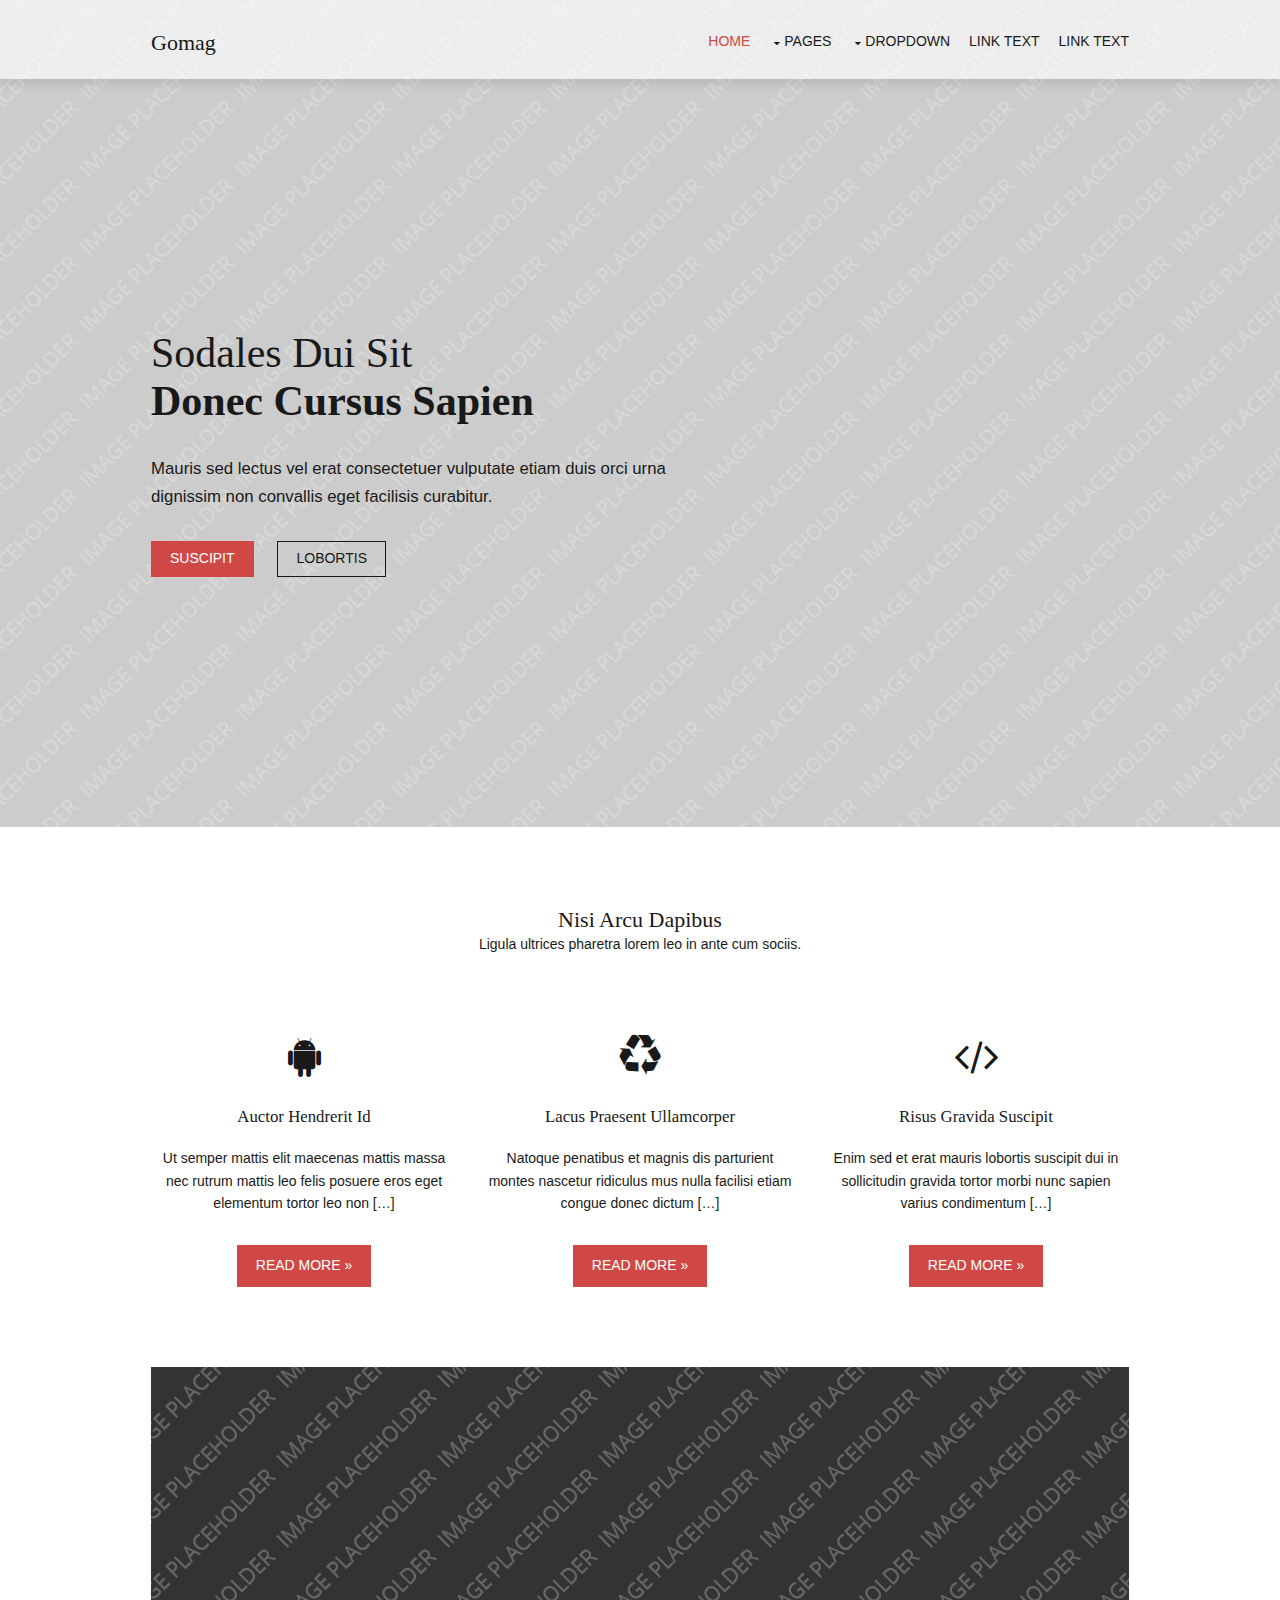
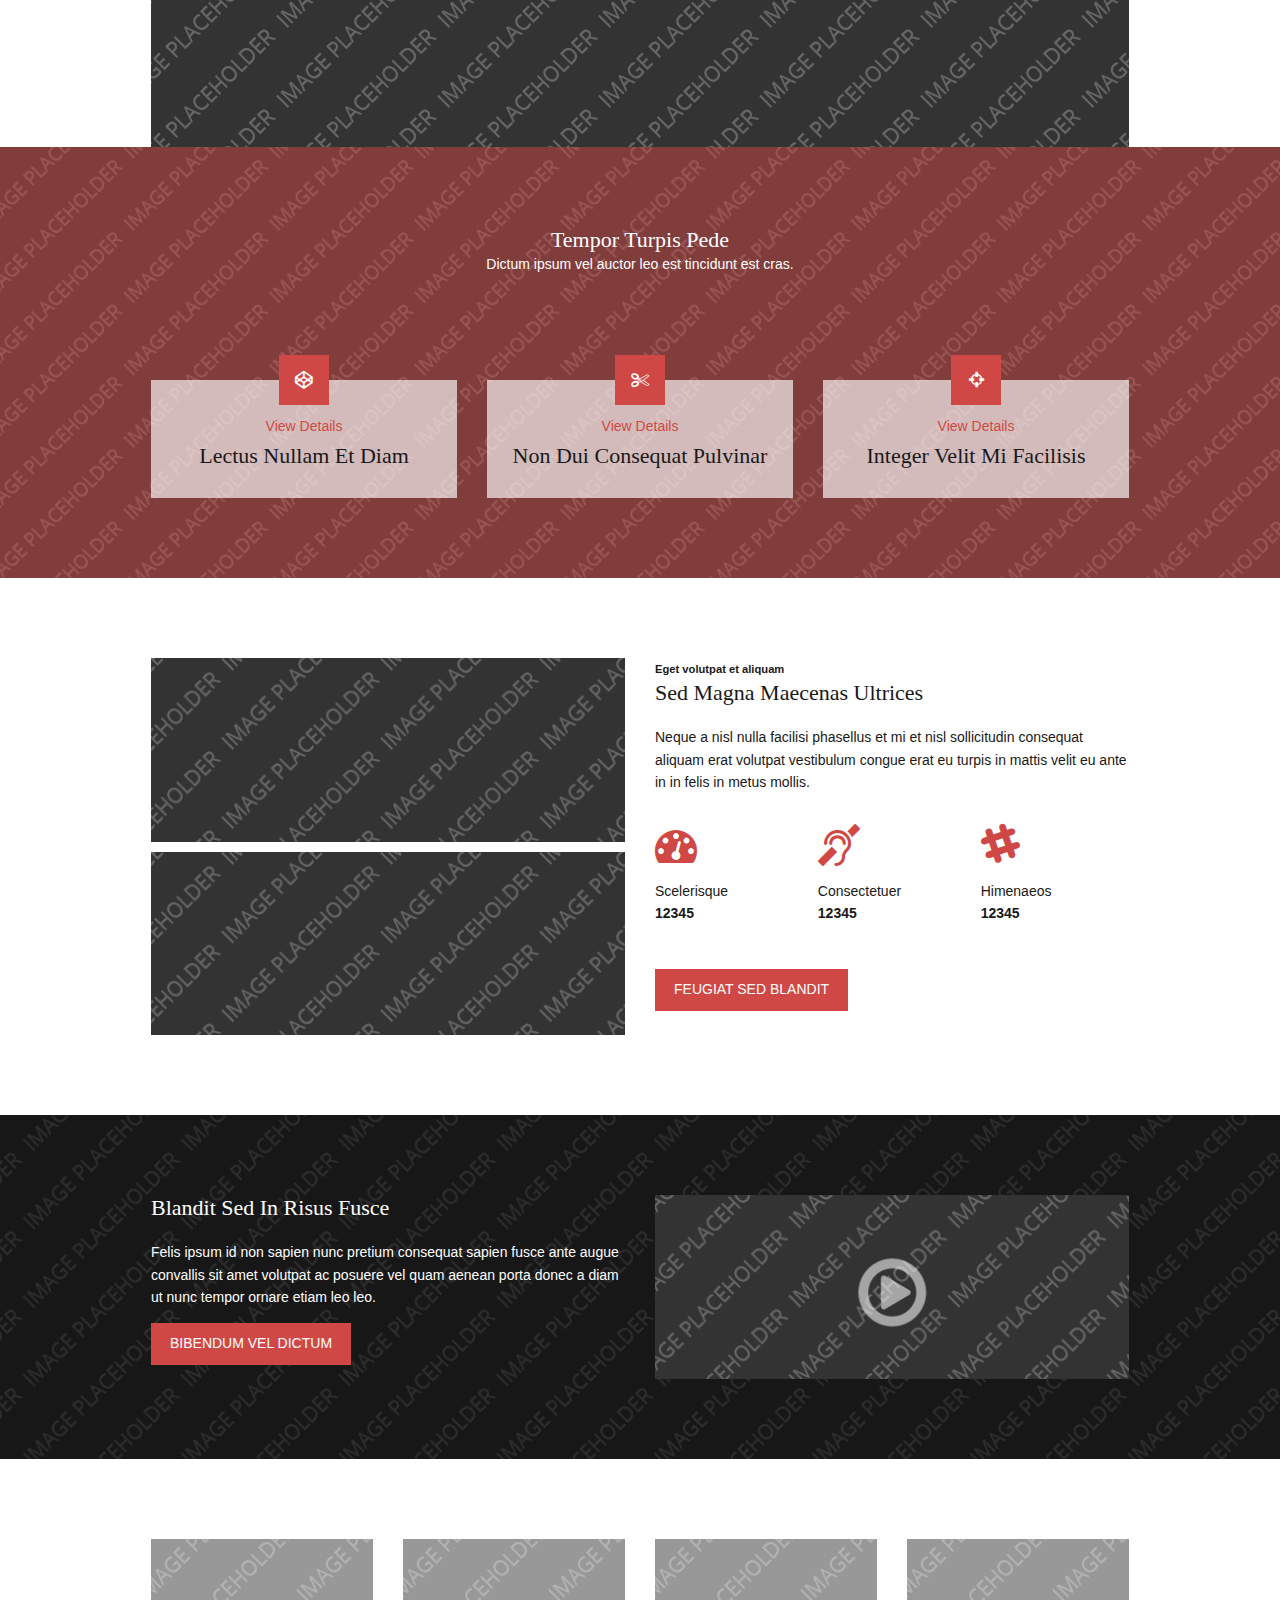
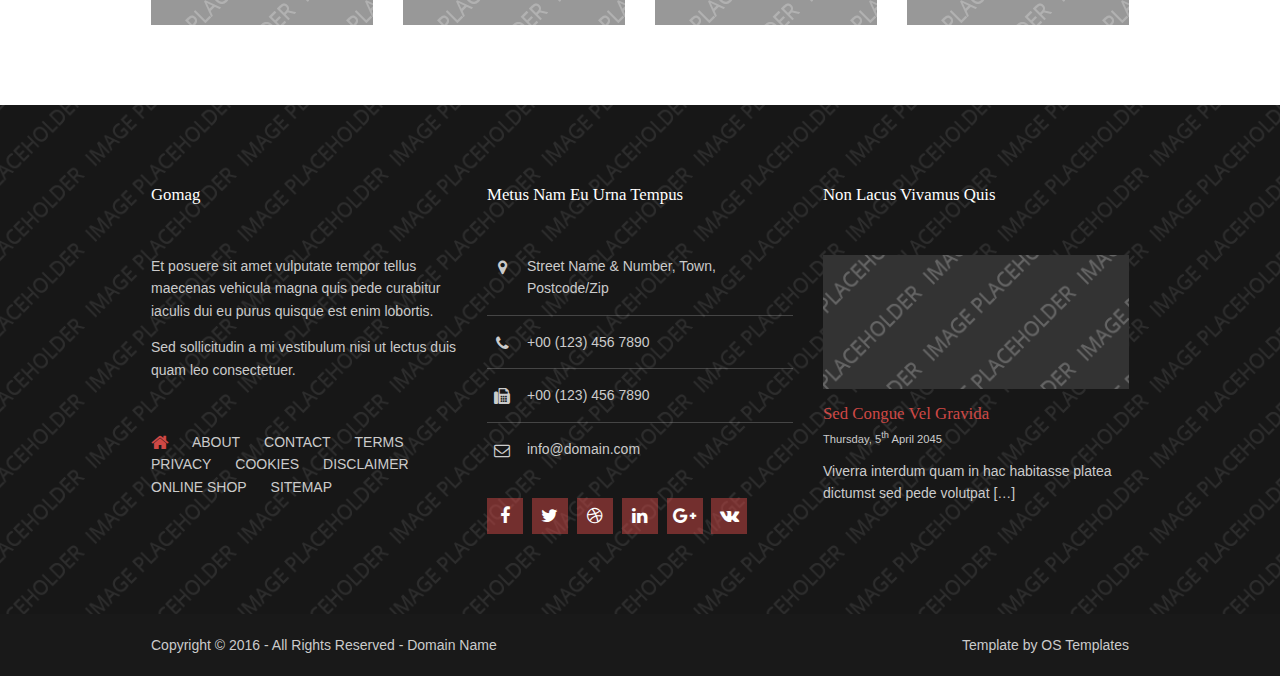
==== gomag/index.html @ 4d7ac692 "1st commit" ====
<!DOCTYPE html>
<!--
Template Name: Gomag
Author: <a href="http://www.os-templates.com/">OS Templates</a>
Author URI: http://www.os-templates.com/
Licence: Free to use under our free template licence terms
Licence URI: http://www.os-templates.com/template-terms
-->
<html lang="">
<head>
<title>Gomag</title>
<meta charset="utf-8">
<meta name="viewport" content="width=device-width, initial-scale=1.0, maximum-scale=1.0, user-scalable=no">
<link href="layout/styles/layout.css" rel="stylesheet" type="text/css" media="all">
</head>
<body id="top">
<!-- ################################################################################################ -->
<!-- ################################################################################################ -->
<!-- ################################################################################################ -->
<!-- Top Background Image Wrapper -->
<div class="bgded" style="background-image:url('images/demo/backgrounds/01.png');"> 
  <!-- ################################################################################################ -->
  <div class="wrapper row1">
    <header id="header" class="hoc clear"> 
      <!-- ################################################################################################ -->
      <div id="logo" class="fl_left">
        <h1><a href="index.html">Gomag</a></h1>
      </div>
      <nav id="mainav" class="fl_right">
        <ul class="clear">
          <li class="active"><a href="index.html">Home</a></li>
          <li><a class="drop" href="#">Pages</a>
            <ul>
              <li><a href="pages/gallery.html">Gallery</a></li>
              <li><a href="pages/full-width.html">Full Width</a></li>
              <li><a href="pages/sidebar-left.html">Sidebar Left</a></li>
              <li><a href="pages/sidebar-right.html">Sidebar Right</a></li>
              <li><a href="pages/basic-grid.html">Basic Grid</a></li>
            </ul>
          </li>
          <li><a class="drop" href="#">Dropdown</a>
            <ul>
              <li><a href="#">Level 2</a></li>
              <li><a class="drop" href="#">Level 2 + Drop</a>
                <ul>
                  <li><a href="#">Level 3</a></li>
                  <li><a href="#">Level 3</a></li>
                  <li><a href="#">Level 3</a></li>
                </ul>
              </li>
              <li><a href="#">Level 2</a></li>
            </ul>
          </li>
          <li><a href="#">Link Text</a></li>
          <li><a href="#">Link Text</a></li>
        </ul>
      </nav>
      <!-- ################################################################################################ -->
    </header>
  </div>
  <!-- ################################################################################################ -->
  <!-- ################################################################################################ -->
  <!-- ################################################################################################ -->
  <section id="pageintro" class="hoc clear">
    <div> 
      <!-- ################################################################################################ -->
      <h2 class="heading">Sodales dui sit<br>
        <strong>donec cursus sapien</strong></h2>
      <p>Mauris sed lectus vel erat consectetuer vulputate etiam duis orci urna dignissim non convallis eget facilisis curabitur.</p>
      <footer>
        <ul class="nospace inline pushright">
          <li><a class="btn" href="#">Suscipit</a></li>
          <li><a class="btn inverse" href="#">Lobortis</a></li>
        </ul>
      </footer>
      <!-- ################################################################################################ -->
    </div>
  </section>
  <!-- ################################################################################################ -->
</div>
<!-- End Top Background Image Wrapper -->
<!-- ################################################################################################ -->
<!-- ################################################################################################ -->
<!-- ################################################################################################ -->
<div class="wrapper row3">
  <main class="hoc container clear btmpad-none"> 
    <!-- main body -->
    <!-- ################################################################################################ -->
    <div class="sectiontitle center">
      <h6 class="heading">Nisi arcu dapibus</h6>
      <p>Ligula ultrices pharetra lorem leo in ante cum sociis.</p>
    </div>
    <ul class="nospace group center btmspace-80">
      <li class="one_third first">
        <article><i class="btmspace-30 fa fa-3x fa-android"></i>
          <h6 class="heading font-x1">Auctor hendrerit id</h6>
          <p class="btmspace-30">Ut semper mattis elit maecenas mattis massa nec rutrum mattis leo felis posuere eros eget elementum tortor leo non [&hellip;]</p>
          <footer><a class="btn" href="#">Read More &raquo;</a></footer>
        </article>
      </li>
      <li class="one_third">
        <article><i class="btmspace-30 fa fa-3x fa-recycle"></i>
          <h6 class="heading font-x1">Lacus praesent ullamcorper</h6>
          <p class="btmspace-30">Natoque penatibus et magnis dis parturient montes nascetur ridiculus mus nulla facilisi etiam congue donec dictum [&hellip;]</p>
          <footer><a class="btn" href="#">Read More &raquo;</a></footer>
        </article>
      </li>
      <li class="one_third">
        <article><i class="btmspace-30 fa fa-3x fa-code"></i>
          <h6 class="heading font-x1">Risus gravida suscipit</h6>
          <p class="btmspace-30">Enim sed et erat mauris lobortis suscipit dui in sollicitudin gravida tortor morbi nunc sapien varius condimentum [&hellip;]</p>
          <footer><a class="btn" href="#">Read More &raquo;</a></footer>
        </article>
      </li>
    </ul>
    <figure><img src="images/demo/978x380.png" alt=""></figure>
    <!-- ################################################################################################ -->
    <!-- / main body -->
    <div class="clear"></div>
  </main>
</div>
<!-- ################################################################################################ -->
<!-- ################################################################################################ -->
<!-- ################################################################################################ -->
<div class="wrapper bgded overlay coloured" style="background-image:url('images/demo/backgrounds/02.png');">
  <section class="hoc container clear"> 
    <!-- ################################################################################################ -->
    <div class="sectiontitle center">
      <h6 class="heading">Tempor turpis pede</h6>
      <p>Dictum ipsum vel auctor leo est tincidunt est cras.</p>
    </div>
    <ul class="nospace group infoboxes">
      <li class="one_third first">
        <article class="infobox"><i class="fa fa-codepen"></i>
          <p><a href="#">View Details</a></p>
          <h6>Lectus nullam et diam</h6>
        </article>
      </li>
      <li class="one_third">
        <article class="infobox"><i class="fa fa-scissors"></i>
          <p><a href="#">View Details</a></p>
          <h6>Non dui consequat pulvinar</h6>
        </article>
      </li>
      <li class="one_third">
        <article class="infobox"><i class="fa fa-crosshairs"></i>
          <p><a href="#">View Details</a></p>
          <h6>Integer velit mi facilisis</h6>
        </article>
      </li>
    </ul>
    <!-- ################################################################################################ -->
    <div class="clear"></div>
  </section>
</div>
<!-- ################################################################################################ -->
<!-- ################################################################################################ -->
<!-- ################################################################################################ -->
<div class="wrapper row3">
  <article class="hoc container clear"> 
    <!-- ################################################################################################ -->
    <figure class="one_half first">
      <ul class="nospace">
        <li class="btmspace-10"><img src="images/demo/480x186.png" alt=""></li>
        <li><img src="images/demo/480x186.png" alt=""></li>
      </ul>
    </figure>
    <div class="one_half">
      <p class="nospace font-xs bold">Eget volutpat et aliquam</p>
      <h6 class="heading">Sed magna maecenas ultrices</h6>
      <p class="btmspace-30">Neque a nisl nulla facilisi phasellus et mi et nisl sollicitudin consequat aliquam erat volutpat vestibulum congue erat eu turpis in mattis velit eu ante in in felis in metus mollis.</p>
      <ul class="nospace group btmspace-30 smvplc">
        <li class="one_third first"><a href="#"><i class="fa fa-3x fa-dashboard"></i></a>
          <p>Scelerisque<br>
            <strong>12345</strong></p>
        </li>
        <li class="one_third"><a href="#"><i class="fa fa-3x fa-deaf"></i></a>
          <p>Consectetuer<br>
            <strong>12345</strong></p>
        </li>
        <li class="one_third"><a href="#"><i class="fa fa-3x fa-slack"></i></a>
          <p>Himenaeos<br>
            <strong>12345</strong></p>
        </li>
      </ul>
      <footer><a class="btn" href="#">Feugiat sed blandit</a></footer>
    </div>
    <!-- ################################################################################################ -->
    <div class="clear"></div>
  </article>
</div>
<!-- ################################################################################################ -->
<!-- ################################################################################################ -->
<!-- ################################################################################################ -->
<div class="wrapper bgded overlay" style="background-image:url('images/demo/backgrounds/03.png');">
  <section class="hoc container clear"> 
    <!-- ################################################################################################ -->
    <div class="one_half first">
      <h6 class="heading">Blandit sed in risus fusce</h6>
      <p>Felis ipsum id non sapien nunc pretium consequat sapien fusce ante augue convallis sit amet volutpat ac posuere vel quam aenean porta donec a diam ut nunc tempor ornare etiam leo leo.</p>
      <footer><a class="btn" href="#">Bibendum vel dictum</a></footer>
    </div>
    <div class="one_half"><img src="images/demo/480x186-vid.png" alt=""></div>
    <!-- ################################################################################################ -->
    <div class="clear"></div>
  </section>
</div>
<!-- ################################################################################################ -->
<!-- ################################################################################################ -->
<!-- ################################################################################################ -->
<div class="wrapper row3">
  <figure class="hoc container clear"> 
    <!-- ################################################################################################ -->
    <ul class="nospace group logos">
      <li class="one_quarter first"><a href="#"><img src="images/demo/222x86.png" alt=""></a></li>
      <li class="one_quarter"><a href="#"><img src="images/demo/222x86.png" alt=""></a></li>
      <li class="one_quarter"><a href="#"><img src="images/demo/222x86.png" alt=""></a></li>
      <li class="one_quarter"><a href="#"><img src="images/demo/222x86.png" alt=""></a></li>
    </ul>
    <figcaption class="center hidden"><a class="btn" href="#">View More &raquo;</a></figcaption>
    <!-- ################################################################################################ -->
  </figure>
</div>
<!-- ################################################################################################ -->
<!-- ################################################################################################ -->
<!-- ################################################################################################ -->
<div class="wrapper row4 bgded overlay" style="background-image:url('images/demo/backgrounds/04.png');">
  <footer id="footer" class="hoc clear"> 
    <!-- ################################################################################################ -->
    <div class="one_third first">
      <h6 class="heading">Gomag</h6>
      <p>Et posuere sit amet vulputate tempor tellus maecenas vehicula magna quis pede curabitur iaculis dui eu purus quisque est enim lobortis.</p>
      <p class="btmspace-50">Sed sollicitudin a mi vestibulum nisi ut lectus duis quam leo consectetuer.</p>
      <nav>
        <ul class="nospace">
          <li><a href="index.html"><i class="fa fa-lg fa-home"></i></a></li>
          <li><a href="#">About</a></li>
          <li><a href="#">Contact</a></li>
          <li><a href="#">Terms</a></li>
          <li><a href="#">Privacy</a></li>
          <li><a href="#">Cookies</a></li>
          <li><a href="#">Disclaimer</a></li>
          <li><a href="#">Online Shop</a></li>
          <li><a href="#">Sitemap</a></li>
        </ul>
      </nav>
    </div>
    <div class="one_third">
      <h6 class="heading">Metus nam eu urna tempus</h6>
      <ul class="nospace btmspace-30 linklist contact">
        <li><i class="fa fa-map-marker"></i>
          <address>
          Street Name &amp; Number, Town, Postcode/Zip
          </address>
        </li>
        <li><i class="fa fa-phone"></i> +00 (123) 456 7890</li>
        <li><i class="fa fa-fax"></i> +00 (123) 456 7890</li>
        <li><i class="fa fa-envelope-o"></i> info@domain.com</li>
      </ul>
      <ul class="faico clear">
        <li><a class="faicon-facebook" href="#"><i class="fa fa-facebook"></i></a></li>
        <li><a class="faicon-twitter" href="#"><i class="fa fa-twitter"></i></a></li>
        <li><a class="faicon-dribble" href="#"><i class="fa fa-dribbble"></i></a></li>
        <li><a class="faicon-linkedin" href="#"><i class="fa fa-linkedin"></i></a></li>
        <li><a class="faicon-google-plus" href="#"><i class="fa fa-google-plus"></i></a></li>
        <li><a class="faicon-vk" href="#"><i class="fa fa-vk"></i></a></li>
      </ul>
    </div>
    <div class="one_third">
      <h6 class="heading">Non lacus vivamus quis</h6>
      <article><a href="#"><img class="btmspace-15" src="images/demo/320x140.png" alt=""></a>
        <h6 class="nospace font-x1"><a href="#">Sed congue vel gravida</a></h6>
        <time class="font-xs block btmspace-10" datetime="2045-04-05">Thursday, 5<sup>th</sup> April 2045</time>
        <p class="nospace">Viverra interdum quam in hac habitasse platea dictumst sed pede volutpat [&hellip;]</p>
      </article>
    </div>
    <!-- ################################################################################################ -->
  </footer>
</div>
<!-- ################################################################################################ -->
<!-- ################################################################################################ -->
<!-- ################################################################################################ -->
<div class="wrapper row5">
  <div id="copyright" class="hoc clear"> 
    <!-- ################################################################################################ -->
    <p class="fl_left">Copyright &copy; 2016 - All Rights Reserved - <a href="#">Domain Name</a></p>
    <p class="fl_right">Template by <a target="_blank" href="http://www.os-templates.com/" title="Free Website Templates">OS Templates</a></p>
    <!-- ################################################################################################ -->
  </div>
</div>
<!-- ################################################################################################ -->
<!-- ################################################################################################ -->
<!-- ################################################################################################ -->
<a id="backtotop" href="#top"><i class="fa fa-chevron-up"></i></a>
<!-- JAVASCRIPTS -->
<script src="layout/scripts/jquery.min.js"></script>
<script src="layout/scripts/jquery.backtotop.js"></script>
<script src="layout/scripts/jquery.mobilemenu.js"></script>
</body>
</html>
---- gomag/layout/styles/layout.css ----
@charset "utf-8";
/*
Template Name: Gomag
Author: <a href="http://www.os-templates.com/">OS Templates</a>
Author URI: http://www.os-templates.com/
Licence: Free to use under our free template licence terms
Licence URI: http://www.os-templates.com/template-terms
File: Layout CSS
*/

@import url("font-awesome.min.css");
@import url("framework.css");

/* Rows
--------------------------------------------------------------------------------------------------------------- */
.row1{z-index:1;}/* Required for the drop shadow - do not delete, unless the drop shadow isn't wanted */
.row2, .row2 a{}
.row3, .row3 a{}
.row4, .row4 a{}
.row5, .row5 a{}


/* Header
--------------------------------------------------------------------------------------------------------------- */
#header{}

#header #logo{margin:30px 0 0 0;}
#header #logo h1{margin:0; padding:0; font-size:22px;}


/* Page Intro
--------------------------------------------------------------------------------------------------------------- */
#pageintro{padding:250px 0;}

#pageintro > div{display:block; max-width:60%;}
#pageintro > div *{line-height:normal;}
#pageintro .heading{margin:0 0 30px 0; padding:0; font-size:3rem;}
#pageintro p{margin:0; font-size:1.2rem; line-height:2rem;}
#pageintro footer{margin-top:30px;}


/* Content Area
--------------------------------------------------------------------------------------------------------------- */
.container{padding:80px 0;}
.btmpad-none{padding-bottom:0;}

/* Content */
.container .content{}

.sectiontitle{margin-bottom:80px;}
.sectiontitle *{margin:0;}

.infoboxes{}
.infoboxes li{padding:25px 0 0 0; text-align:center;}
.infoboxes li:last-child{margin-bottom:0;}/* Used when elements stack in small viewports */
.infoboxes li *{margin:0; padding:0; line-height:1.6;}
.infoboxes article{display:block; position:relative; padding:35px 20px 25px 20px;}
.infoboxes article i{display:inline-block; position:absolute; top:0; left:50%; width:50px; height:50px; line-height:50px; margin:-25px 0 0 -25px; font-size:18px; z-index:1;}
.infoboxes article .fa{font-size:18px;}

.logos a img{opacity:.5;}
.logos a:hover img{opacity:1;}

/* Comments */
#comments ul{margin:0 0 40px 0; padding:0; list-style:none;}
#comments li{margin:0 0 10px 0; padding:15px;}
#comments .avatar{float:right; margin:0 0 10px 10px; padding:3px; border:1px solid;}
#comments address{font-weight:bold;}
#comments time{font-size:smaller;}
#comments .comcont{display:block; margin:0; padding:0;}
#comments .comcont p{margin:10px 5px 10px 0; padding:0;}

#comments form{display:block; width:100%;}
#comments input, #comments textarea{width:100%; padding:10px; border:1px solid;}
#comments textarea{overflow:auto;}
#comments div{margin-bottom:15px;}
#comments input[type="submit"], #comments input[type="reset"]{display:inline-block; width:auto; min-width:150px; margin:0; padding:8px 5px; cursor:pointer;}

/* Sidebar */
.container .sidebar{}

.sidebar .sdb_holder{margin-bottom:50px;}
.sidebar .sdb_holder:last-child{margin-bottom:0;}


/* Footer
--------------------------------------------------------------------------------------------------------------- */
#footer{padding:80px 0;}

#footer .heading{margin-bottom:50px; font-size:1.2rem;}

#footer nav{margin-bottom:30px; text-transform:uppercase;}
#footer nav ul{}
#footer nav ul li{display:inline-block; margin-right:20px;}
#footer nav ul li:last-child{margin-right:0;}

#footer .linklist li{display:block; margin-bottom:15px; padding:0 0 15px 0; border-bottom:1px solid;}
#footer .linklist li:last-child{margin:0; padding:0; border:none;}
#footer .linklist li::before, #footer .linklist li::after{display:table; content:"";}
#footer .linklist li, #footer .linklist li::after{clear:both;}

#footer .contact{}
#footer .contact.linklist li, #footer .contact.linklist li:last-child{position:relative; padding-left:40px;}
#footer .contact li *{margin:0; padding:0; line-height:1.6;}
#footer .contact li i{display:block; position:absolute; top:0; left:0; width:30px; font-size:16px; text-align:center;}


/* Copyright
--------------------------------------------------------------------------------------------------------------- */
#copyright{padding:20px 0;}
#copyright *{margin:0; padding:0;}


/* Transition Fade
This gives a smooth transition to "ALL" elements used in the layout - other than the navigation form used in mobile devices
If you don't want it to fade all elements, you have to list the ones you want to be faded individually
Delete it completely to stop fading
--------------------------------------------------------------------------------------------------------------- */
*, *::before, *::after{transition:all .3s ease-in-out;}
#mainav form *{transition:none !important;}


/* ------------------------------------------------------------------------------------------------------------ */
/* ------------------------------------------------------------------------------------------------------------ */
/* ------------------------------------------------------------------------------------------------------------ */
/* ------------------------------------------------------------------------------------------------------------ */
/* ------------------------------------------------------------------------------------------------------------ */


/* Navigation
--------------------------------------------------------------------------------------------------------------- */
nav ul, nav ol{margin:0; padding:0; list-style:none;}

#mainav, #breadcrumb, .sidebar nav{line-height:normal;}
#mainav .drop::after, #mainav li li .drop::after, #breadcrumb li a::after, .sidebar nav a::after{position:absolute; font-family:"FontAwesome"; font-size:10px; line-height:10px;}

/* Top Navigation */
#mainav{}
#mainav ul.clear{margin-top:3px;}
#mainav ul{text-transform:uppercase;}
#mainav ul ul{z-index:9999; position:absolute; width:180px; text-transform:none;}
#mainav ul ul ul{left:180px; top:0;}
#mainav li{display:inline-block; position:relative; margin:0 15px 0 0; padding:0;}
#mainav li:last-child{margin-right:0;}
#mainav li li{width:100%; margin:0;}
#mainav li a{display:block; padding:30px 0;}
#mainav li li a{border:solid; border-width:0 0 1px 0;}
#mainav .drop{padding-left:15px;}
#mainav li li a, #mainav li li .drop{display:block; margin:0; padding:10px 15px;}
#mainav .drop::after, #mainav li li .drop::after{content:"\f0d7";}
#mainav .drop::after{top:35px; left:5px;}
#mainav li li .drop::after{top:15px; left:5px;}
#mainav ul ul{visibility:hidden; opacity:0;}
#mainav ul li:hover > ul{visibility:visible; opacity:1;}

#mainav form{display:none; margin:0; padding:0;}
#mainav form select, #mainav form select option{display:block; cursor:pointer; outline:none;}
#mainav form select{width:100%; padding:5px; border:1px solid;}
#mainav form select option{margin:5px; padding:0; border:none;}

/* Breadcrumb */
#breadcrumb{padding:120px 0 15px;}
#breadcrumb ul{margin:0; padding:0; list-style:none; text-transform:uppercase;}
#breadcrumb li{display:inline-block; margin:0 6px 0 0; padding:0;}
#breadcrumb li a{display:block; position:relative; margin:0; padding:0 12px 0 0; font-size:12px;}
#breadcrumb li a::after{top:3px; right:0; content:"\f101";}
#breadcrumb li:last-child a{margin:0; padding:0;}
#breadcrumb li:last-child a::after{display:none;}
#breadcrumb .heading{margin:0 0 30px 0; font-size:2rem;}

/* Sidebar Navigation */
.sidebar nav{display:block; width:100%;}
.sidebar nav li{margin:0 0 3px 0; padding:0;}
.sidebar nav a{display:block; position:relative; margin:0; padding:5px 10px 5px 15px; text-decoration:none; border:solid; border-width:0 0 1px 0;}
.sidebar nav a::after{top:9px; left:5px; content:"\f101";}
.sidebar nav ul ul a{padding-left:35px;}
.sidebar nav ul ul a::after{left:25px;}
.sidebar nav ul ul ul a{padding-left:55px;}
.sidebar nav ul ul ul a::after{left:45px;}

/* Pagination */
.pagination{display:block; width:100%; text-align:center; clear:both;}
.pagination li{display:inline-block; margin:0 2px 0 0;}
.pagination li:last-child{margin-right:0;}
.pagination a, .pagination strong{display:block; padding:8px 11px; border:1px solid; background-clip:padding-box; font-weight:normal;}

/* Back to Top */
#backtotop{z-index:999; display:inline-block; position:fixed; visibility:hidden; bottom:20px; right:20px; width:36px; height:36px; line-height:36px; font-size:16px; text-align:center; opacity:.2;}
#backtotop i{display:block; width:100%; height:100%; line-height:inherit;}
#backtotop.visible{visibility:visible; opacity:.5;}
#backtotop:hover{opacity:1;}


/* Tables
--------------------------------------------------------------------------------------------------------------- */
table, th, td{border:1px solid; border-collapse:collapse; vertical-align:top;}
table, th{table-layout:auto;}
table{width:100%; margin-bottom:15px;}
th, td{padding:5px 8px;}
td{border-width:0 1px;}


/* Gallery
--------------------------------------------------------------------------------------------------------------- */
#gallery{display:block; width:100%; margin-bottom:50px;}
#gallery figure figcaption{display:block; width:100%; clear:both;}
#gallery li{margin-bottom:30px;}


/* Font Awesome Social Icons
--------------------------------------------------------------------------------------------------------------- */
.faico{margin:0; padding:0; list-style:none;}
.faico li{display:inline-block; margin:8px 5px 0 0; padding:0; line-height:normal;}
.faico li:last-child{margin-right:0;}
.faico a{display:inline-block; width:36px; height:36px; line-height:36px; font-size:18px; text-align:center;}

.faico a{color:#FFFFFF; background-color:rgba(207,72,69,.5)/* #CF4845 */;}

.faicon-dribble:hover{background-color:#EA4C89;}
.faicon-facebook:hover{background-color:#3B5998;}
.faicon-google-plus:hover{background-color:#DB4A39;}
.faicon-linkedin:hover{background-color:#0E76A8;}
.faicon-twitter:hover{background-color:#00ACEE;}
.faicon-vk:hover{background-color:#4E658E;}


/* ------------------------------------------------------------------------------------------------------------ */
/* ------------------------------------------------------------------------------------------------------------ */
/* ------------------------------------------------------------------------------------------------------------ */
/* ------------------------------------------------------------------------------------------------------------ */
/* ------------------------------------------------------------------------------------------------------------ */


/* Colours
--------------------------------------------------------------------------------------------------------------- */
body{color:#CBCBCB; background-color:#191919;}
a{color:#CF4845;}
a:active, a:focus{background:transparent;}/* IE10 + 11 Bugfix - prevents grey background */
hr, .borderedbox{border-color:#D7D7D7;}
label span{color:#FF0000; background-color:inherit;}
input:focus, textarea:focus, *:required:focus{border-color:#CF4845;}
.overlay{color:#FFFFFF; background-color:inherit;}
.overlay::after{color:inherit; background-color:rgba(0,0,0,.55);}
.overlay.coloured::after{color:inherit; background-color:rgba(207,72,69,.5)/* #CF4845 */;}

.btn, .btn.inverse:hover{color:#FFFFFF; background-color:#CF4845; border-color:#CF4845;}
.btn:hover, .btn.inverse{color:inherit; background-color:transparent; border-color:inherit;}


/* Rows */
.row1{color:#191919; background-color:rgba(255,255,255,.65);}
.row1{box-shadow:0 5px 10px rgba(0,0,0,.1);}
.row2{}
.row3{color:#191919; background-color:#FFFFFF;}
.row4{color:#CBCBCB;}
.row5, .row5 a{color:#CBCBCB; background-color:#191919;}


/* Header */
#header #logo a{color:inherit;}


/* Page Intro */
#pageintro{color:#191919;}


/* Content Area */
.infoboxes article{color:#191919; background-color:rgba(255,255,255,.65);}
.infoboxes article:hover{background-color:#FFFFFF;}
.infoboxes article .fa{color:#FFFFFF; background-color:#CF4845;}


/* Footer */
#footer .heading{color:#FFFFFF;}
#footer hr, #footer .borderedbox, #footer .linklist li{border-color:rgba(255,255,255,.2);}
#footer nav a{color:inherit;}
#footer nav li:first-child a, #footer nav a:hover{color:#CF4845;}


/* Navigation */
#mainav li a{color:inherit;}
#mainav .active a, #mainav a:hover, #mainav li:hover > a{color:#CF4845; background-color:inherit;}
#mainav li li a, #mainav .active li a{color:#FFFFFF; background-color:rgba(207,72,69,.5)/* #CF4845 */; border-color:rgba(0,0,0,.1);}
#mainav li li:hover > a, #mainav .active .active > a{color:#FFFFFF; background-color:#CF4845;}
#mainav form select{color:#FFFFFF; background-color:#000000; border-color:rgba(255,255,255,.2);}

#breadcrumb{color:#191919;}
#breadcrumb a{color:inherit; background-color:inherit;}
#breadcrumb li:last-child a{color:#CF4845;}

.container .sidebar nav a{color:inherit; border-color:#D7D7D7;}
.container .sidebar nav a:hover{color:#CF4845;}

.pagination a, .pagination strong{border-color:#D7D7D7;}
.pagination .current *{color:#FFFFFF; background-color:#CF4845;}

#backtotop{color:#FFFFFF; background-color:#CF4845;}


/* Tables + Comments */
table, th, td, #comments .avatar, #comments input, #comments textarea{border-color:#D7D7D7;}
#comments input:focus, #comments textarea:focus, #comments *:required:focus{border-color:#CF4845;}
th{color:#FFFFFF; background-color:#373737;}
tr, #comments li, #comments input[type="submit"], #comments input[type="reset"]{color:inherit; background-color:#FBFBFB;}
tr:nth-child(even), #comments li:nth-child(even){color:inherit; background-color:#F7F7F7;}
table a, #comments a{background-color:inherit;}


/* ------------------------------------------------------------------------------------------------------------ */
/* ------------------------------------------------------------------------------------------------------------ */
/* ------------------------------------------------------------------------------------------------------------ */
/* ------------------------------------------------------------------------------------------------------------ */
/* ------------------------------------------------------------------------------------------------------------ */


/* Media Queries
--------------------------------------------------------------------------------------------------------------- */
@-ms-viewport{width:device-width;}


/* Max Wrapper Width - Laptop, Desktop etc.
--------------------------------------------------------------------------------------------------------------- */
@media screen and (min-width:978px){
	.hoc{max-width:978px;}
}


/* Mobile Devices
--------------------------------------------------------------------------------------------------------------- */
@media screen and (max-width:900px){
	.hoc{max-width:90%;}

	#header{padding:30px 0 15px;}
	#header #logo{margin:0;}

	#mainav{}
	#mainav ul{display:none;}
	#mainav form{display:block;}

	#breadcrumb{}

	.container{}
	#comments input[type="reset"]{margin-top:10px;}
	.pagination li{display:inline-block; margin:0 5px 5px 0;}

	#footer{}

	#copyright{}
	#copyright p:first-of-type{margin-bottom:10px;}
}


@media screen and (max-width:750px){
	.imgl, .imgr{display:inline-block; float:none; margin:0 0 10px 0;}
	.fl_left, .fl_right{display:block; float:none;}
	.one_half, .one_third, .two_third, .one_quarter, .two_quarter, .three_quarter{display:block; float:none; width:auto; margin:0 0 30px 0; padding:0;}
	.group .group > *:last-child, .clear .clear > *:last-child, .clear .group > *:last-child, .group .clear > *:last-child, .group.smvplc > :last-child{margin-bottom:0;}/* Experimental - Needs more testing in different situations, stops double margin when stacking */

	#header{text-align:center;}
	#header #logo{margin-bottom:15px;}
}


/* Other
--------------------------------------------------------------------------------------------------------------- */
@media screen and (max-width:650px){
	.scrollable{display:block; width:100%; margin:0 0 30px 0; padding:0 0 15px 0; overflow:auto; overflow-x:scroll;}
	.scrollable table{margin:0; padding:0; white-space:nowrap;}

	.inline li{display:block; margin-bottom:10px;}
	.pushright li{margin-right:0;}

	.font-x2{font-size:1.4rem;}
	.font-x3{font-size:1.6rem;}

	#pageintro{padding:150px 0;}
	#pageintro > div{max-width:none;}
	#pageintro .heading{font-size:2.2rem;}
}
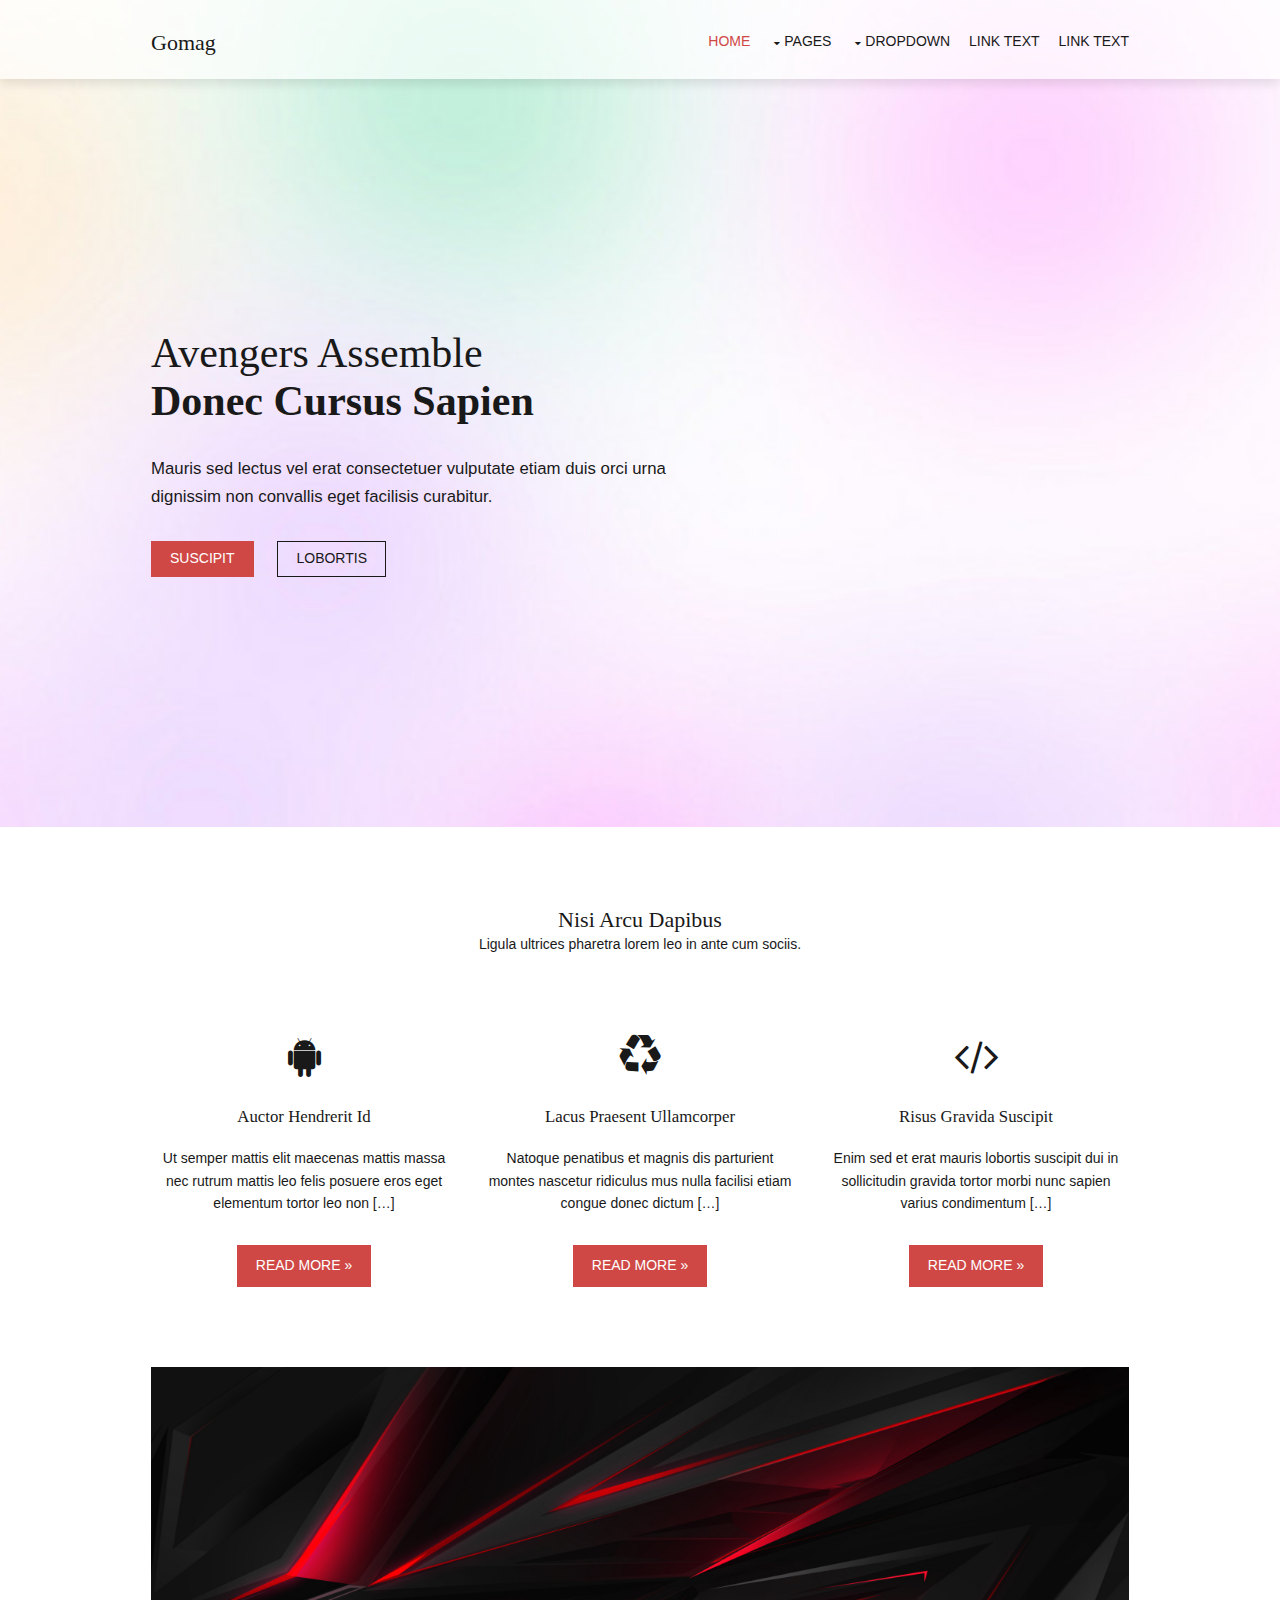
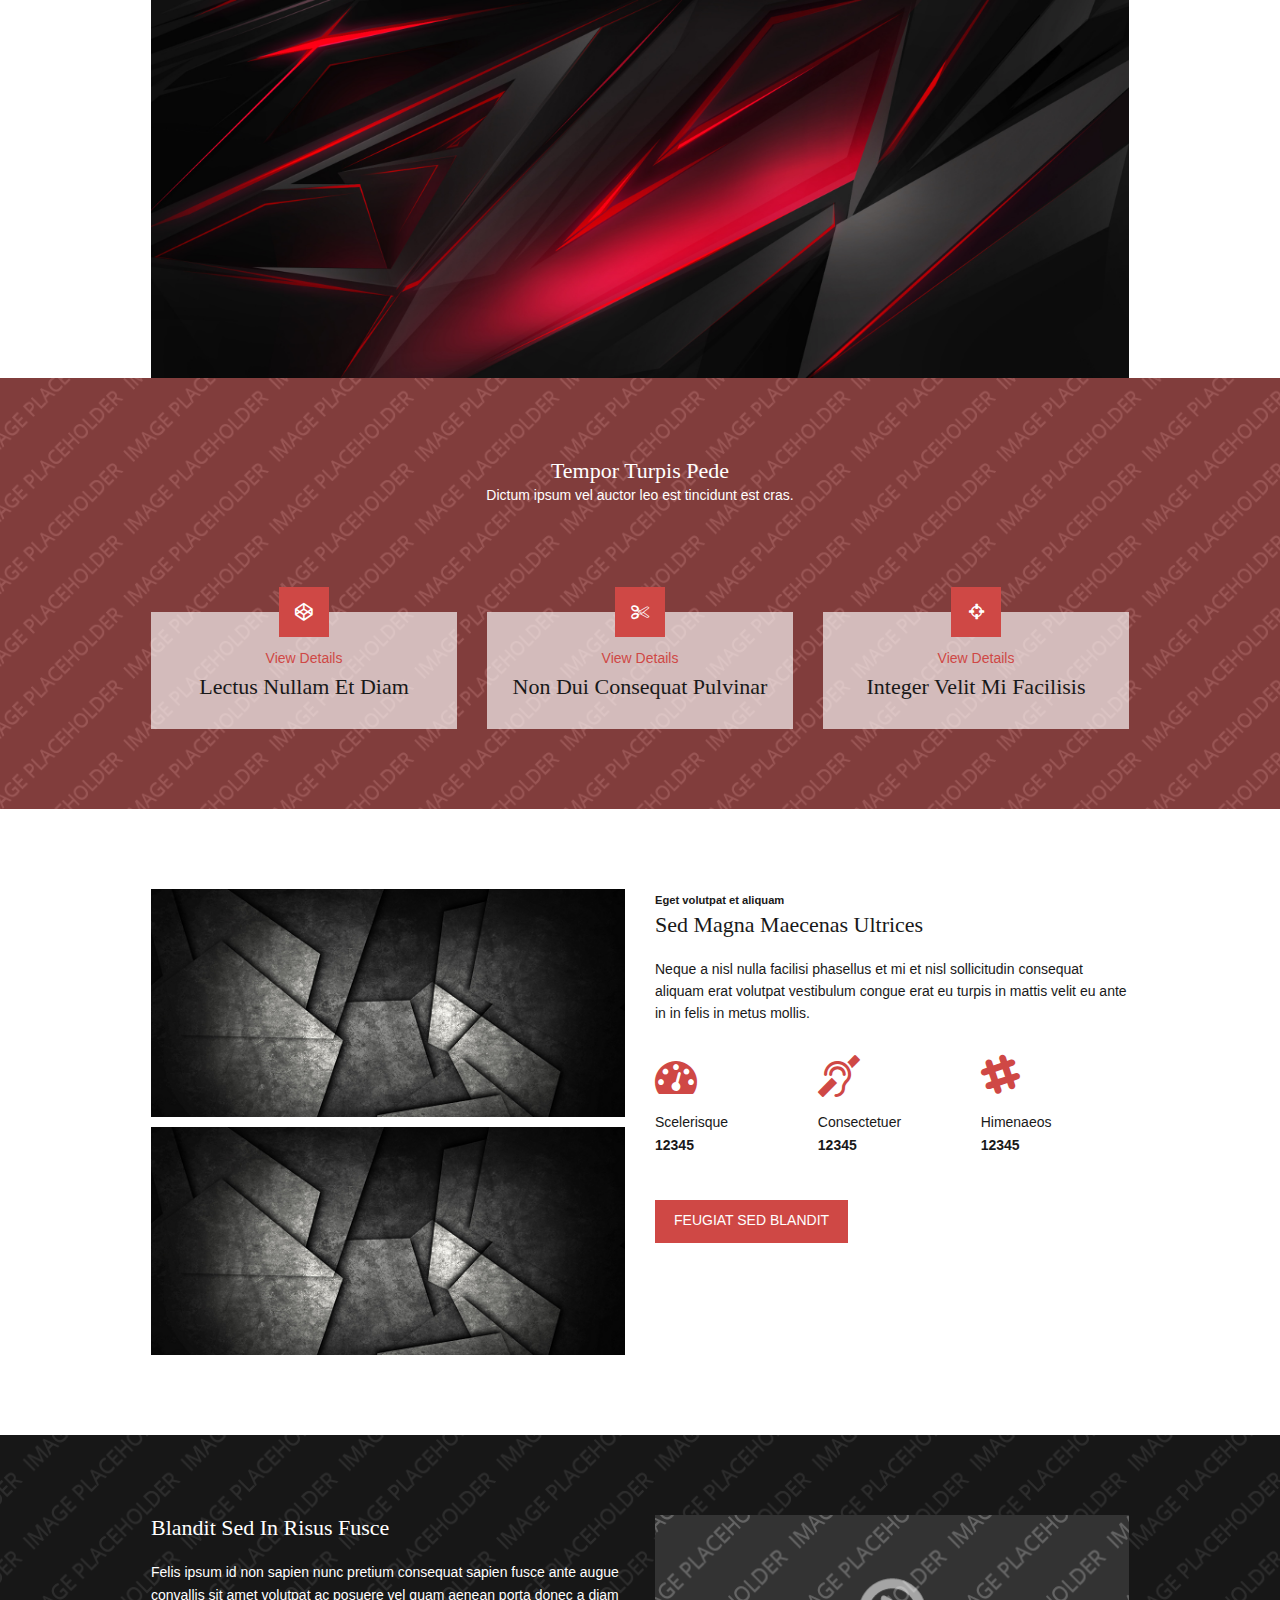
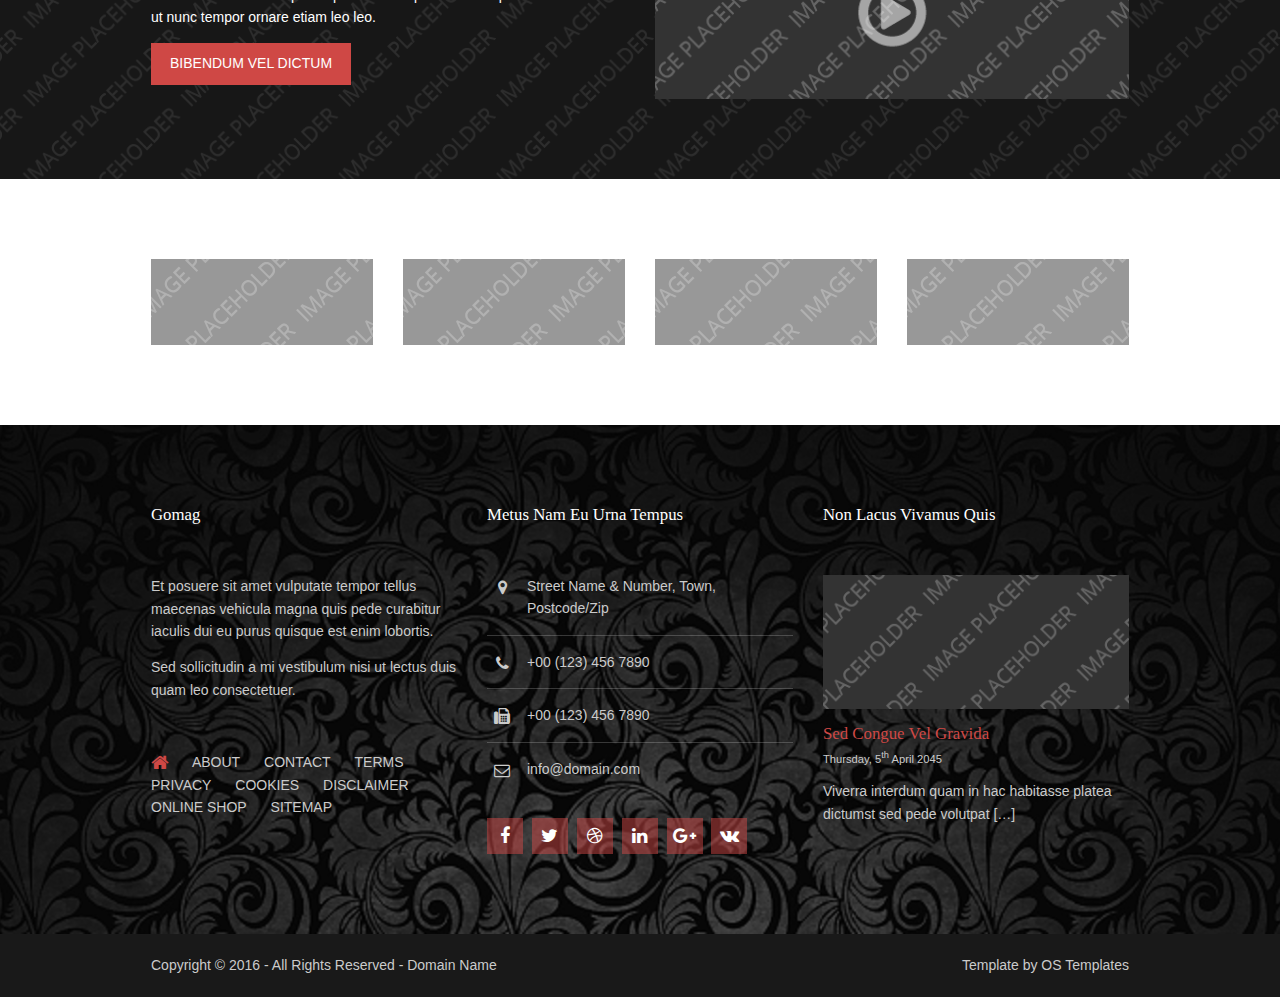
==== commit 7bc47055: "Changed heading in index.html Line 67" ====
--- a/gomag/index.html
+++ b/gomag/index.html
@@ -8,7 +8,7 @@
 -->
 <html lang="">
 <head>
-<title>Gomag</title>
+<title>The Infinity Stone</title>
 <meta charset="utf-8">
 <meta name="viewport" content="width=device-width, initial-scale=1.0, maximum-scale=1.0, user-scalable=no">
 <link href="layout/styles/layout.css" rel="stylesheet" type="text/css" media="all">
@@ -64,7 +64,7 @@
   <section id="pageintro" class="hoc clear">
     <div> 
       <!-- ################################################################################################ -->
-      <h2 class="heading">Sodales dui sit<br>
+      <h2 class="heading">Avengers Assemble<br>
         <strong>donec cursus sapien</strong></h2>
       <p>Mauris sed lectus vel erat consectetuer vulputate etiam duis orci urna dignissim non convallis eget facilisis curabitur.</p>
       <footer>
@@ -297,4 +297,4 @@
 <script src="layout/scripts/jquery.backtotop.js"></script>
 <script src="layout/scripts/jquery.mobilemenu.js"></script>
 </body>
-</html>+</html>
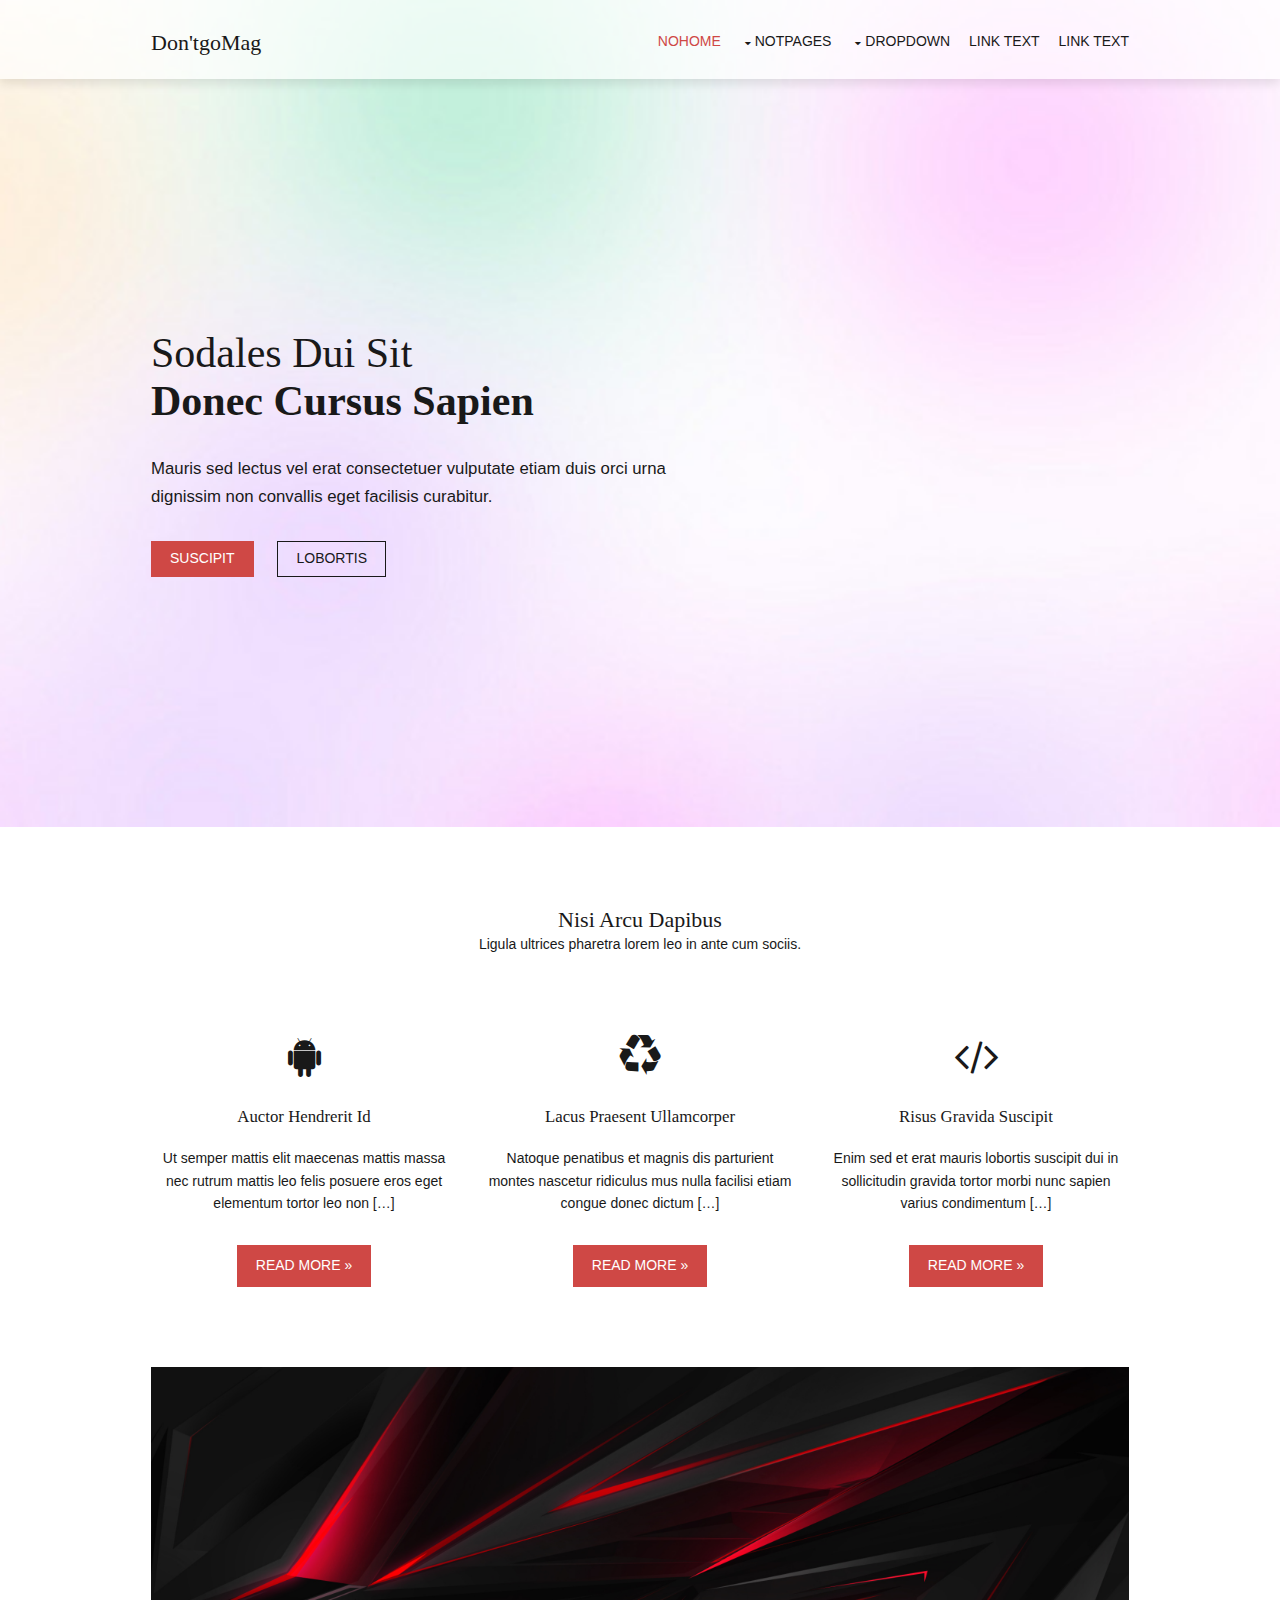
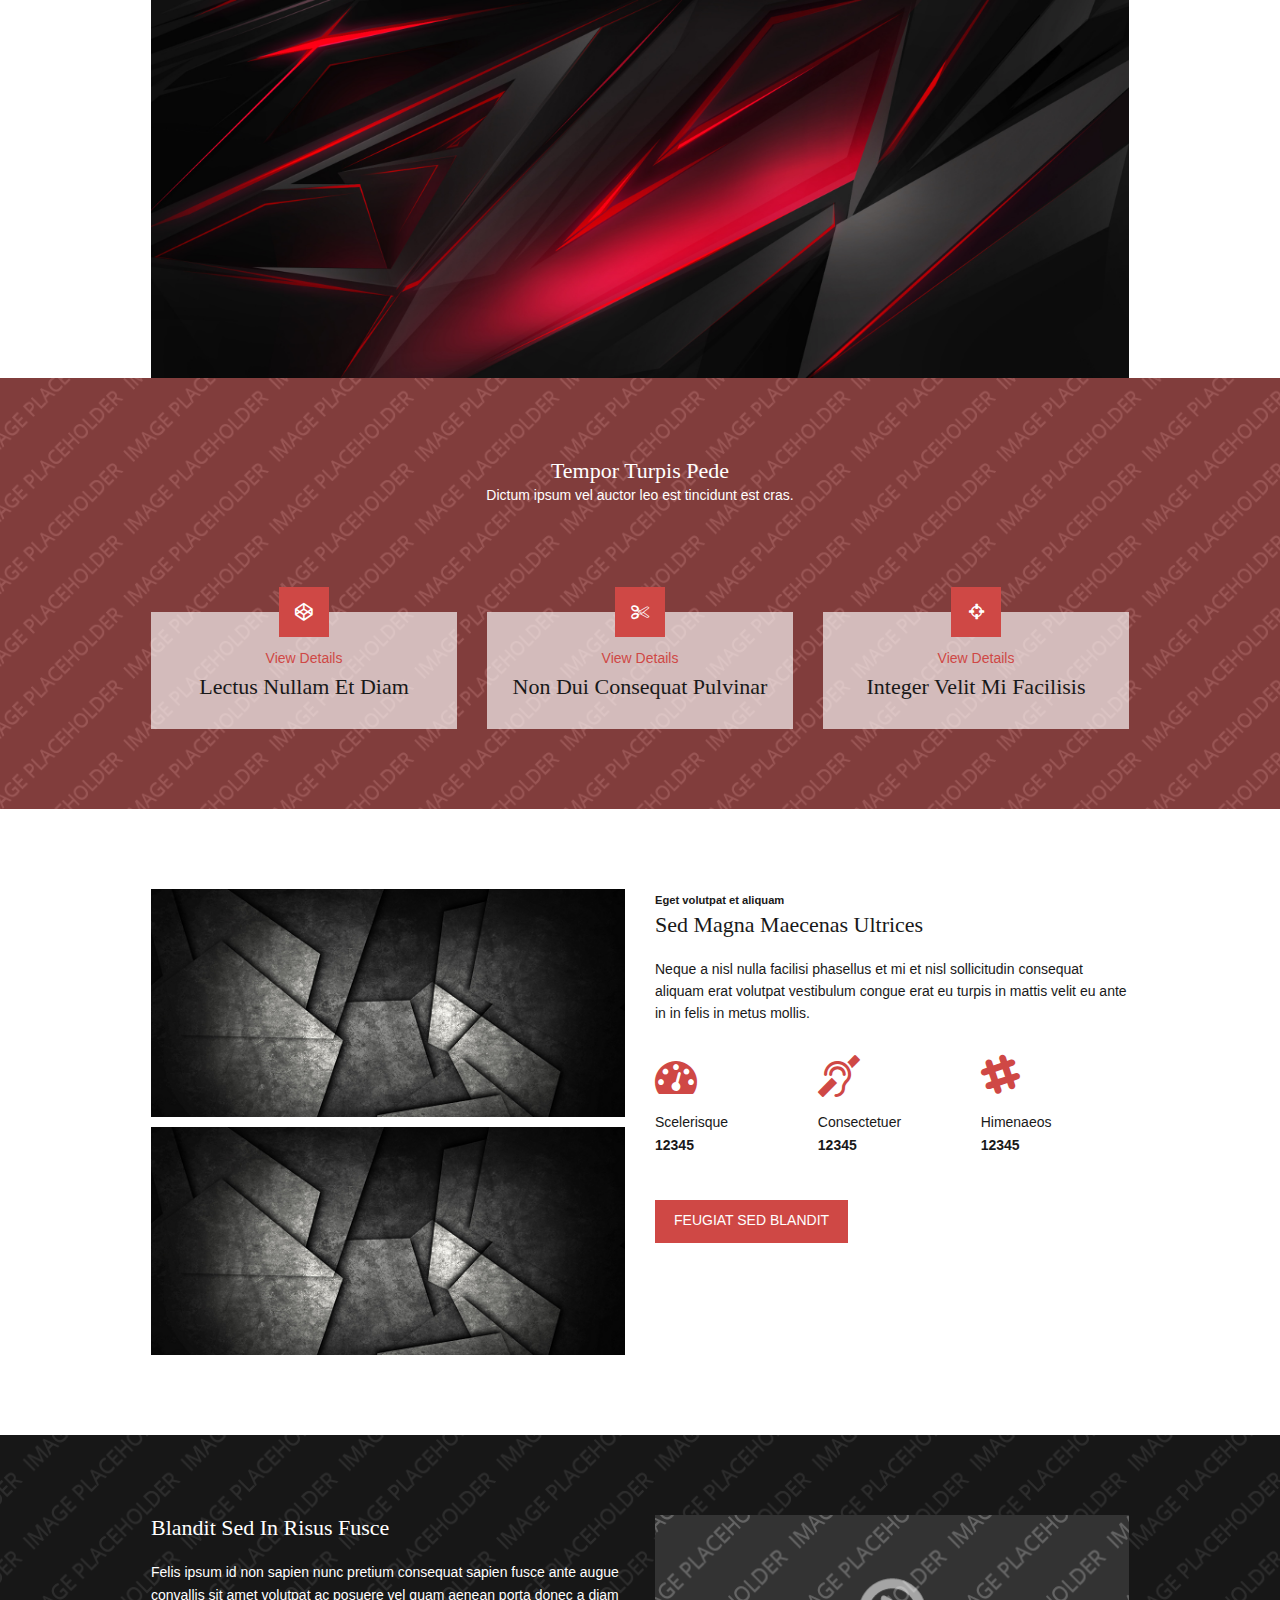
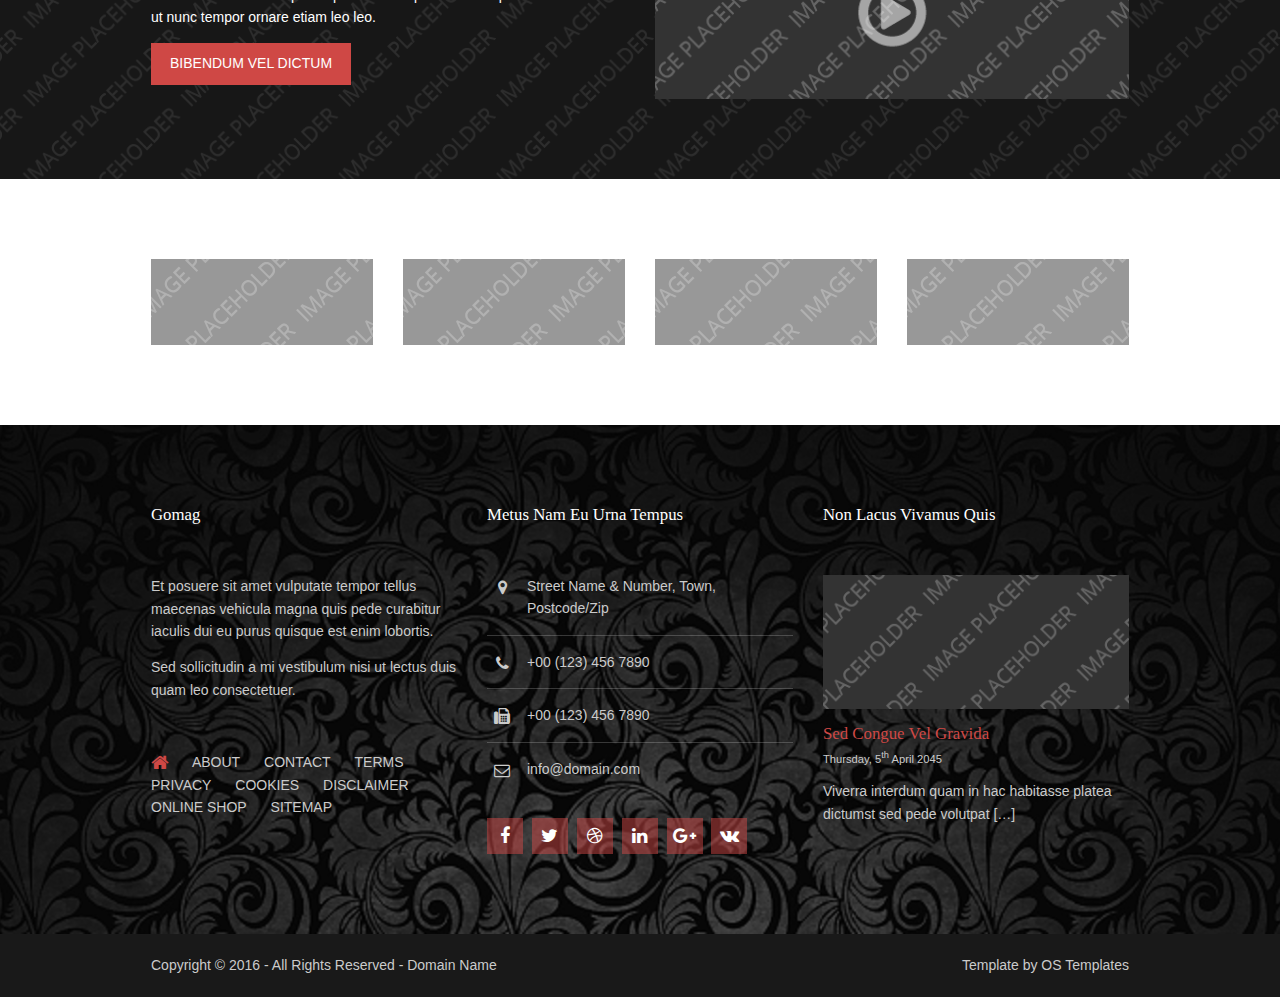
==== commit 801b3df9: "Changed Home and Page and h1 ref" ====
--- a/gomag/index.html
+++ b/gomag/index.html
@@ -8,7 +8,7 @@
 -->
 <html lang="">
 <head>
-<title>The Infinity Stone</title>
+<title>Gomag</title>
 <meta charset="utf-8">
 <meta name="viewport" content="width=device-width, initial-scale=1.0, maximum-scale=1.0, user-scalable=no">
 <link href="layout/styles/layout.css" rel="stylesheet" type="text/css" media="all">
@@ -24,12 +24,12 @@
     <header id="header" class="hoc clear"> 
       <!-- ################################################################################################ -->
       <div id="logo" class="fl_left">
-        <h1><a href="index.html">Gomag</a></h1>
+        <h1><a href="index.html">Don'tgoMag</a></h1>
       </div>
       <nav id="mainav" class="fl_right">
         <ul class="clear">
-          <li class="active"><a href="index.html">Home</a></li>
-          <li><a class="drop" href="#">Pages</a>
+          <li class="active"><a href="index.html">NoHome</a></li>
+          <li><a class="drop" href="#">NotPages</a>
             <ul>
               <li><a href="pages/gallery.html">Gallery</a></li>
               <li><a href="pages/full-width.html">Full Width</a></li>
@@ -64,7 +64,7 @@
   <section id="pageintro" class="hoc clear">
     <div> 
       <!-- ################################################################################################ -->
-      <h2 class="heading">Avengers Assemble<br>
+      <h2 class="heading">Sodales dui sit<br>
         <strong>donec cursus sapien</strong></h2>
       <p>Mauris sed lectus vel erat consectetuer vulputate etiam duis orci urna dignissim non convallis eget facilisis curabitur.</p>
       <footer>
@@ -297,4 +297,4 @@
 <script src="layout/scripts/jquery.backtotop.js"></script>
 <script src="layout/scripts/jquery.mobilemenu.js"></script>
 </body>
-</html>
+</html>